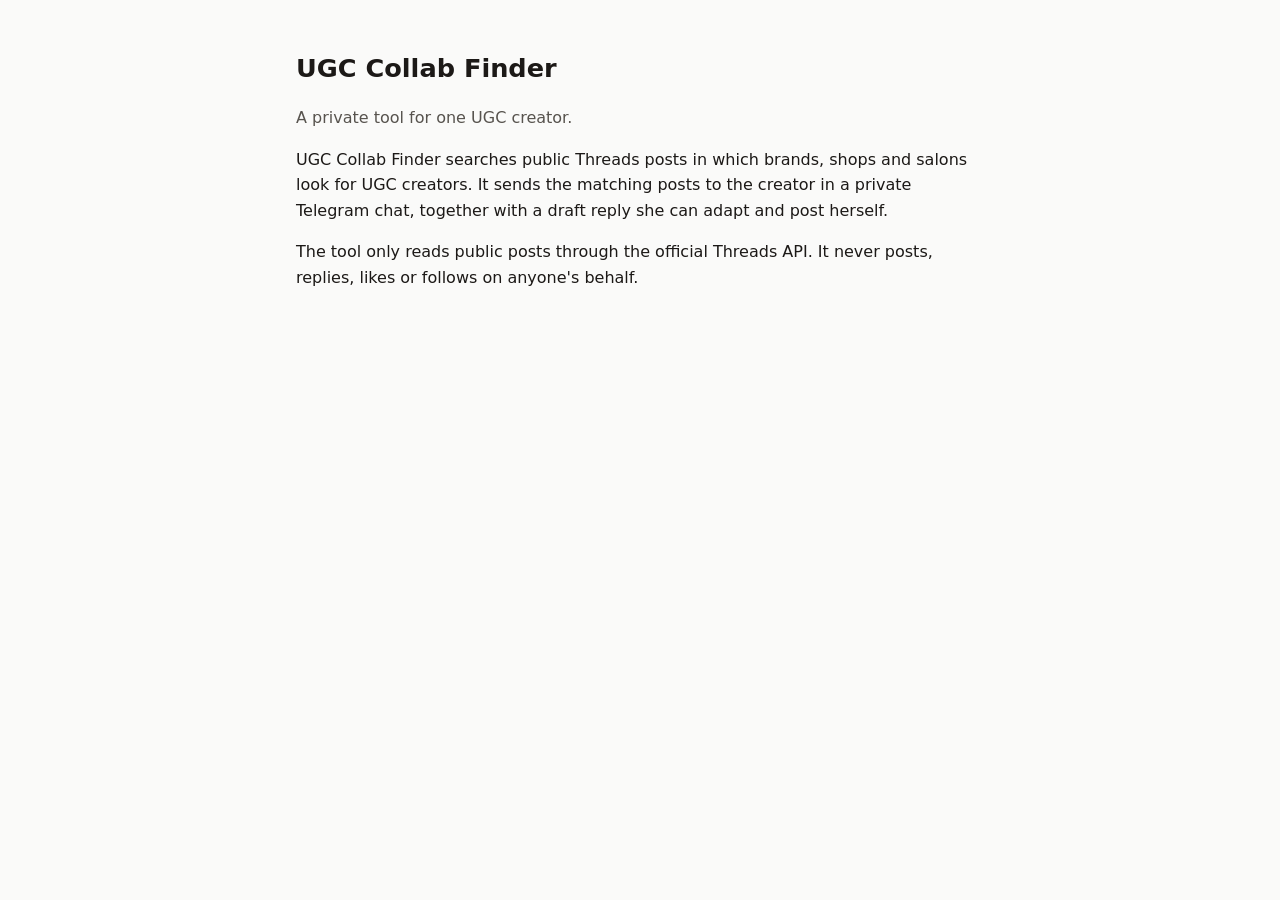
==== index.html @ 9079c657 "Add the landing page and the Threads OAuth callback page" ====
<!doctype html>
<html lang="en">
<head>
  <meta charset="utf-8">
  <meta name="viewport" content="width=device-width, initial-scale=1">
  <title>UGC Collab Finder</title>
  <link rel="stylesheet" href="style.css">
</head>
<body>
<main>
  <h1>UGC Collab Finder</h1>
  <p class="muted">A private tool for one UGC creator.</p>

  <p>UGC Collab Finder searches public Threads posts in which brands, shops and salons look for UGC creators.
    It sends the matching posts to the creator in a private Telegram chat, together with a draft reply she can
    adapt and post herself.</p>

  <p>The tool only reads public posts through the official Threads API. It never posts, replies, likes or
    follows on anyone's behalf.</p>
</main>
</body>
</html>
---- style.css ----
:root {
  --bg: #fafaf9;
  --fg: #1c1917;
  --muted: #57534e;
  --card: #ffffff;
  --line: #e7e5e4;
  --accent: #0f766e;
}
@media (prefers-color-scheme: dark) {
  :root {
    --bg: #1c1917;
    --fg: #f5f5f4;
    --muted: #a8a29e;
    --card: #292524;
    --line: #44403c;
    --accent: #2dd4bf;
  }
}
* { box-sizing: border-box; }
body {
  margin: 0;
  background: var(--bg);
  color: var(--fg);
  font: 16px/1.6 system-ui, -apple-system, "Segoe UI", Roboto, sans-serif;
}
main { max-width: 720px; margin: 0 auto; padding: 48px 16px; }
h1 { font-size: 1.6rem; margin: 0 0 8px; }
h2 { font-size: 1.15rem; margin: 32px 0 8px; }
p, li { color: var(--fg); }
.muted { color: var(--muted); }
a { color: var(--accent); }
.card {
  background: var(--card);
  border: 1px solid var(--line);
  border-radius: 12px;
  padding: 20px;
  margin: 24px 0;
}
textarea {
  width: 100%;
  min-height: 7em;
  padding: 12px;
  border: 1px solid var(--line);
  border-radius: 8px;
  background: var(--bg);
  color: var(--fg);
  font: 14px/1.4 ui-monospace, SFMono-Regular, Menlo, monospace;
  word-break: break-all;
  resize: vertical;
}
button {
  margin-top: 12px;
  padding: 10px 18px;
  border: 0;
  border-radius: 8px;
  background: var(--accent);
  color: var(--bg);
  font: inherit;
  font-weight: 600;
  cursor: pointer;
}
footer { margin-top: 48px; font-size: 0.9rem; }
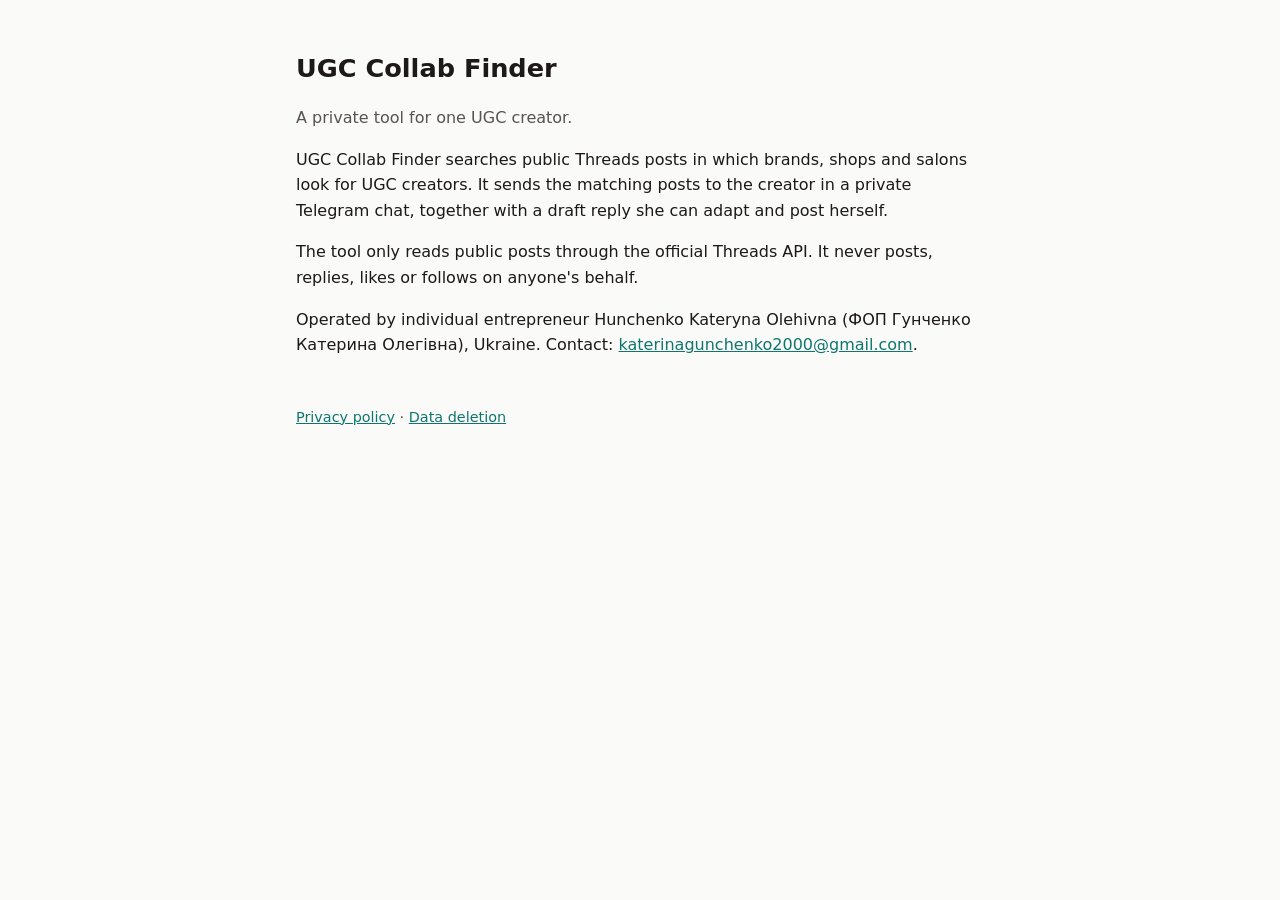
==== commit 5956dab8: "Add the privacy policy and data deletion pages, name the operator" ====
--- a/index.html
+++ b/index.html
@@ -17,6 +17,11 @@
 
   <p>The tool only reads public posts through the official Threads API. It never posts, replies, likes or
     follows on anyone's behalf.</p>
+
+  <p>Operated by individual entrepreneur Hunchenko Kateryna Olehivna (ФОП Гунченко Катерина Олегівна), Ukraine.
+    Contact: <a href="mailto:katerinagunchenko2000@gmail.com">katerinagunchenko2000@gmail.com</a>.</p>
+
+  <footer class="muted"><a href="privacy/">Privacy policy</a> · <a href="data-deletion/">Data deletion</a></footer>
 </main>
 </body>
 </html>
